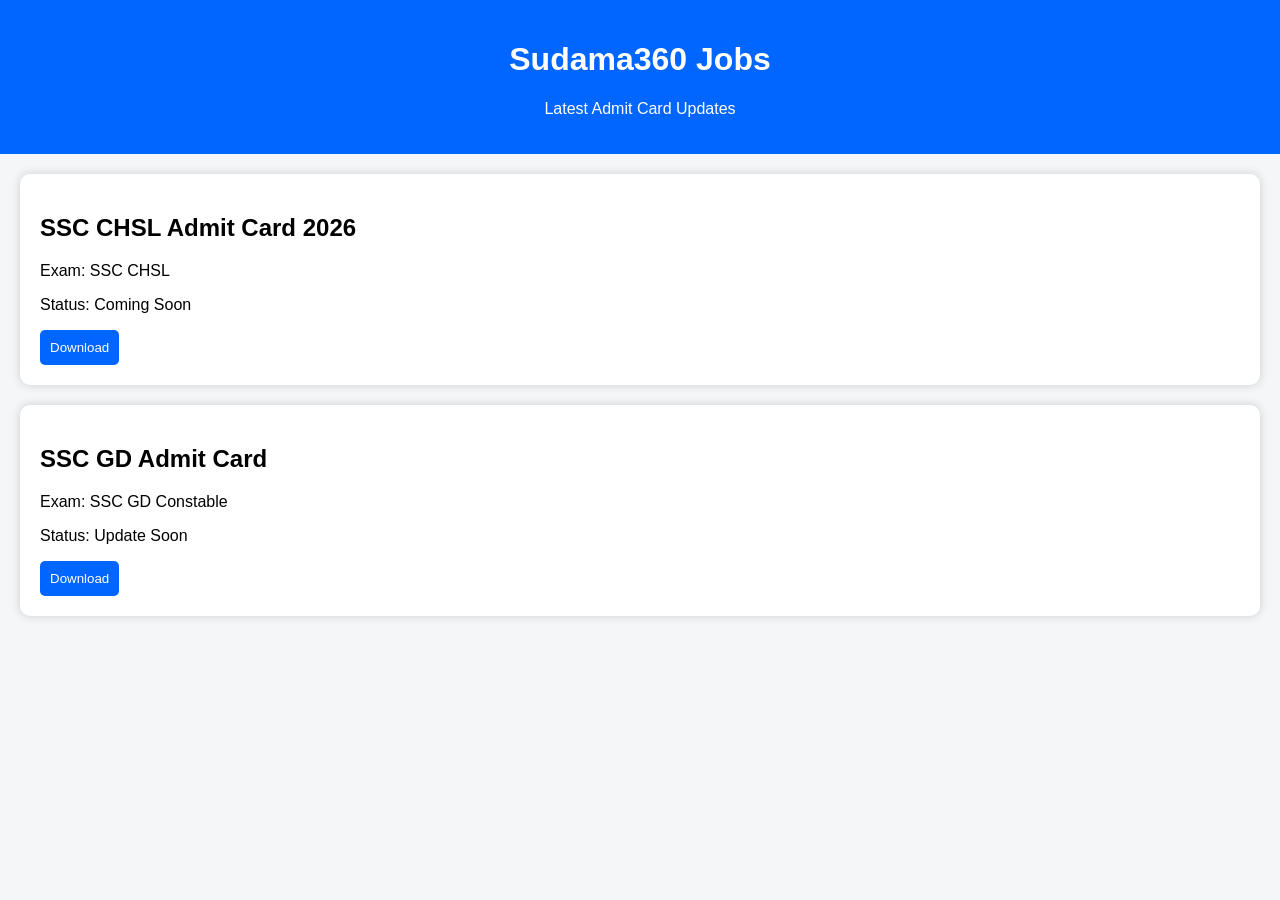
==== admit-card.html @ 6e06d3a9 "Create admit-card.html for job admit card display" ====
<!DOCTYPE html>
<html>
<head>
<title>Sudama360 Jobs - Admit Card</title>

<style>
body{
font-family:Arial;
background:#f4f6f8;
margin:0;
}

header{
background:#0066ff;
color:white;
text-align:center;
padding:20px;
}

.card{
background:white;
margin:20px;
padding:20px;
border-radius:10px;
box-shadow:0 0 10px #ccc;
}

button{
background:#0066ff;
color:white;
padding:10px;
border:0;
border-radius:5px;
}
</style>

</head>

<body>

<header>
<h1>Sudama360 Jobs</h1>
<p>Latest Admit Card Updates</p>
</header>

<div class="card">
<h2>SSC CHSL Admit Card 2026</h2>
<p>Exam: SSC CHSL</p>
<p>Status: Coming Soon</p>
<button>Download</button>
</div>

<div class="card">
<h2>SSC GD Admit Card</h2>
<p>Exam: SSC GD Constable</p>
<p>Status: Update Soon</p>
<button>Download</button>
</div>

</body>
</html>
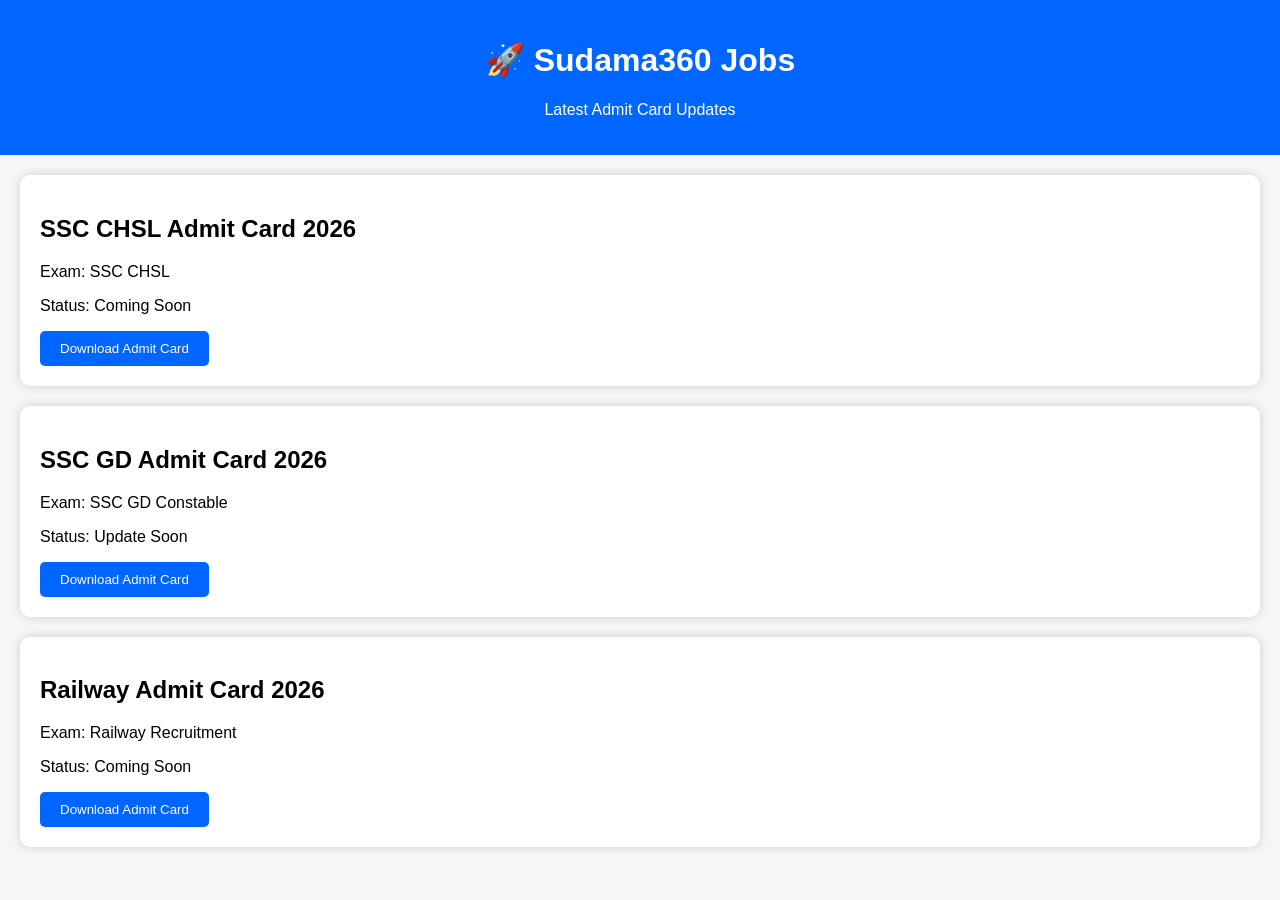
==== commit ffa91a34: "Add admit-card.html for job admit card display" ====
--- a/admit-card.html
+++ b/admit-card.html
@@ -1,37 +1,40 @@
 <!DOCTYPE html>
 <html>
 <head>
+
 <title>Sudama360 Jobs - Admit Card</title>
 
 <style>
+
 body{
-font-family:Arial;
-background:#f4f6f8;
-margin:0;
+    font-family:Arial;
+    background:#f4f6f8;
+    margin:0;
 }
 
 header{
-background:#0066ff;
-color:white;
-text-align:center;
-padding:20px;
+    background:#0066ff;
+    color:white;
+    text-align:center;
+    padding:20px;
 }
 
 .card{
-background:white;
-margin:20px;
-padding:20px;
-border-radius:10px;
-box-shadow:0 0 10px #ccc;
+    background:white;
+    margin:20px;
+    padding:20px;
+    border-radius:10px;
+    box-shadow:0 0 10px #ccc;
 }
 
 button{
-background:#0066ff;
-color:white;
-padding:10px;
-border:0;
-border-radius:5px;
+    background:#0066ff;
+    color:white;
+    padding:10px 20px;
+    border:none;
+    border-radius:5px;
 }
+
 </style>
 
 </head>
@@ -39,23 +42,34 @@
 <body>
 
 <header>
-<h1>Sudama360 Jobs</h1>
+<h1>🚀 Sudama360 Jobs</h1>
 <p>Latest Admit Card Updates</p>
 </header>
+
 
 <div class="card">
 <h2>SSC CHSL Admit Card 2026</h2>
 <p>Exam: SSC CHSL</p>
 <p>Status: Coming Soon</p>
-<button>Download</button>
+<button>Download Admit Card</button>
 </div>
 
+
 <div class="card">
-<h2>SSC GD Admit Card</h2>
+<h2>SSC GD Admit Card 2026</h2>
 <p>Exam: SSC GD Constable</p>
 <p>Status: Update Soon</p>
-<button>Download</button>
+<button>Download Admit Card</button>
 </div>
+
+
+<div class="card">
+<h2>Railway Admit Card 2026</h2>
+<p>Exam: Railway Recruitment</p>
+<p>Status: Coming Soon</p>
+<button>Download Admit Card</button>
+</div>
+
 
 </body>
 </html>
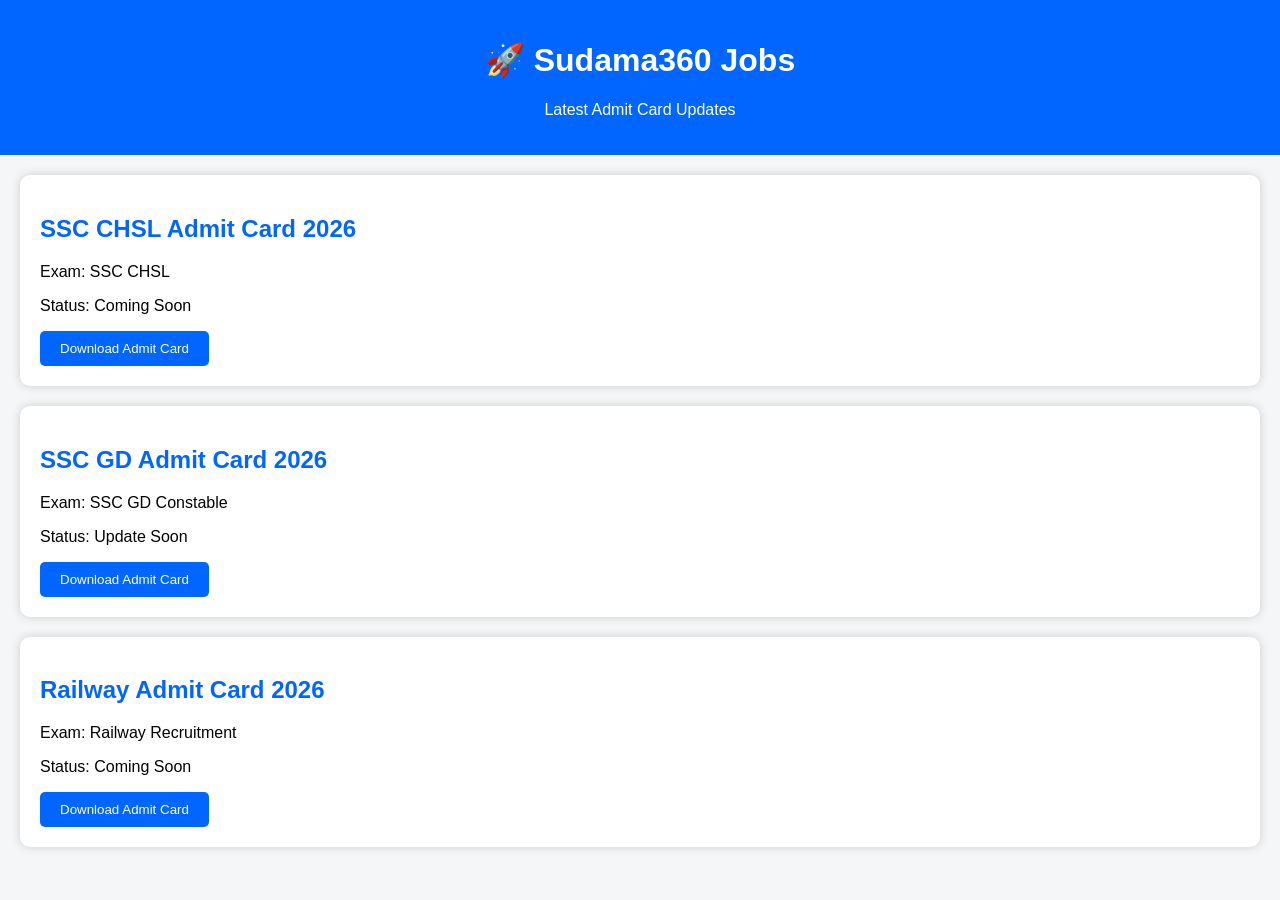
==== commit a8cbb49d: "Add link to stylesheet in admit-card.html" ====
--- a/admit-card.html
+++ b/admit-card.html
@@ -1,7 +1,7 @@
 <!DOCTYPE html>
 <html>
 <head>
-
+<link rel="stylesheet" href="style.css">
 <title>Sudama360 Jobs - Admit Card</title>
 
 <style>
--- a/style.css
+++ b/style.css
@@ -0,0 +1,37 @@
+body{
+    margin:0;
+    font-family:Arial, sans-serif;
+    background:#f4f6f8;
+}
+
+header{
+    background:#0066ff;
+    color:white;
+    text-align:center;
+    padding:25px;
+}
+
+nav{
+    background:white;
+    text-align:center;
+    padding:15px;
+}
+
+nav a{
+    text-decoration:none;
+    color:#0066ff;
+    margin:10px;
+    font-weight:bold;
+}
+
+.box{
+    background:white;
+    margin:20px;
+    padding:20px;
+    border-radius:10px;
+    box-shadow:0 0 10px #ccc;
+}
+
+h2{
+    color:#0066ff;
+}
